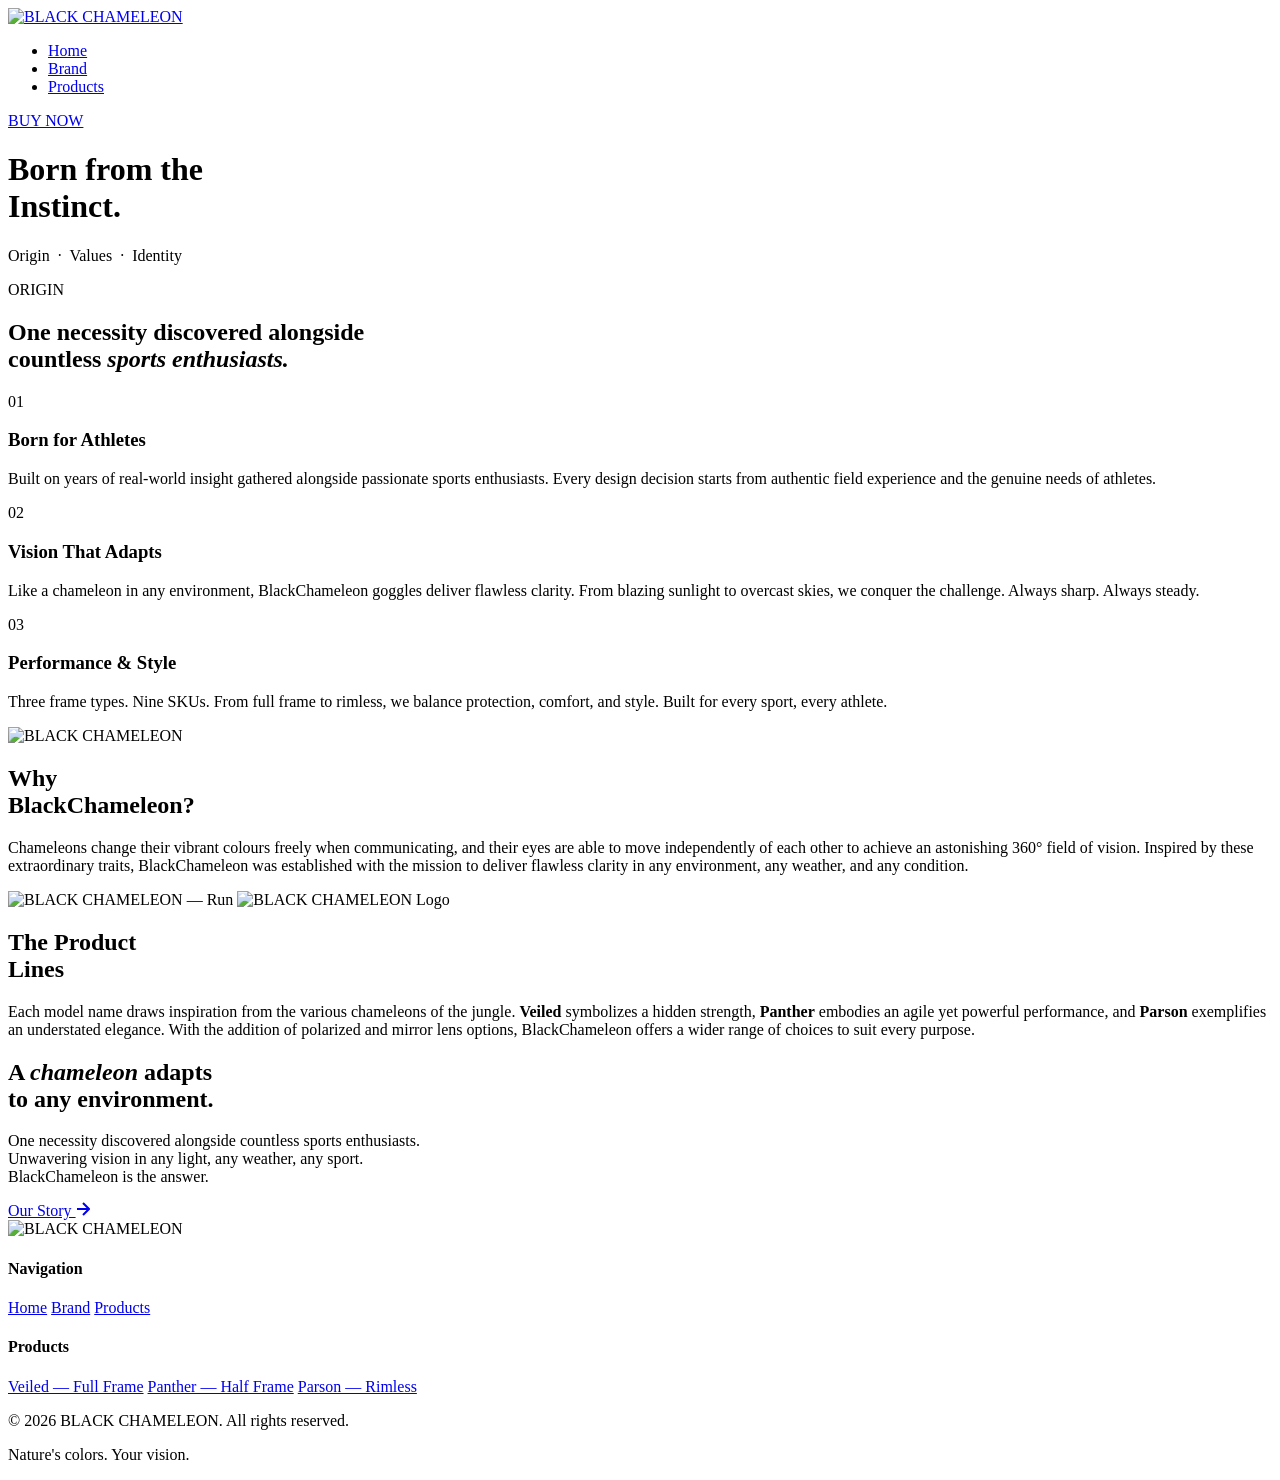
==== brand.html @ fb388fc9 "Add brand.html" ====
<!DOCTYPE html>
<html lang="ko">
<head>
  <meta charset="UTF-8" />
  <meta name="viewport" content="width=device-width, initial-scale=1.0" />
  <title>Brand — BLACK CHAMELEON</title>
  <link rel="stylesheet" href="css/style.css" />
</head>
<body id="brand-page">

<div id="scroll-bar"></div>

<!-- NAV -->
<nav>
  <div class="nav-inner">
    <a href="index.html" class="nav-logo">
      <img src="assets/logo-dark.png" alt="BLACK CHAMELEON" />
    </a>
    <ul class="nav-links">
      <li><a href="index.html">Home</a></li>
      <li><a href="brand.html">Brand</a></li>
      <li><a href="products.html">Products</a></li>
    </ul>
    <a href="https://smartstore.naver.com/blackchameleo" target="_blank" class="nav-cta">BUY NOW</a>
  </div>
</nav>

<!-- BRAND HERO -->
<div class="page-hero page-hero--bg" style="background-image: url('assets/brand-banner-bg.jpg');">
  <div class="page-hero-overlay"></div>
  <div class="ph-left">
    <h1 class="ph-title reveal">Born from the<br>Instinct.</h1>
    <p class="ph-sub reveal reveal-delay-1">Origin &nbsp;·&nbsp; Values &nbsp;·&nbsp; Identity</p>
  </div>
</div>

<!-- STATEMENT -->
<section class="section-statement">
  <p class="stmt-label reveal">ORIGIN</p>
  <h2 class="stmt-title reveal reveal-delay-1">
    One necessity discovered alongside<br>countless <em>sports enthusiasts.</em>
  </h2>

</section>

<!-- BRAND VALUES -->
<div class="brand-values">
  <div class="bv-item">
    <p class="bv-num reveal">01</p>
    <h3 class="bv-name reveal reveal-delay-1">Born for Athletes</h3>
    <p class="bv-desc reveal reveal-delay-2">Built on years of real-world insight gathered alongside passionate sports enthusiasts. Every design decision starts from authentic field experience and the genuine needs of athletes.</p>
  </div>
  <div class="bv-item">
    <p class="bv-num reveal">02</p>
    <h3 class="bv-name reveal reveal-delay-1">Vision That Adapts</h3>
    <p class="bv-desc reveal reveal-delay-2">Like a chameleon in any environment, BlackChameleon goggles deliver flawless clarity. From blazing sunlight to overcast skies, we conquer the challenge. Always sharp. Always steady.</p>
  </div>
  <div class="bv-item">
    <p class="bv-num reveal">03</p>
    <h3 class="bv-name reveal reveal-delay-1">Performance &amp; Style</h3>
    <p class="bv-desc reveal reveal-delay-2">Three frame types. Nine SKUs. From full frame to rimless, we balance protection, comfort, and style. Built for every sport, every athlete.</p>
  </div>
</div>

<!-- BRAND STORY DETAIL -->
<div class="brand-story">
  <div class="bs-img">
    <img src="assets/brand-lifestyle-1.jpg" alt="BLACK CHAMELEON" />
  </div>
  <div class="bs-text">
    <h2 class="reveal reveal-delay-1">Why<br>BlackChameleon?</h2>
    <p class="reveal reveal-delay-2">Chameleons change their vibrant colours freely when communicating, and their eyes are able to move independently of each other to achieve an astonishing 360° field of vision. Inspired by these extraordinary traits, BlackChameleon was established with the mission to deliver flawless clarity in any environment, any weather, and any condition.</p>
  </div>
</div>

<div class="brand-story" style="direction:rtl;">
  <div class="bs-img bs-img--hover" style="direction:ltr;">
    <img class="bs-img-main" src="assets/brand-lifestyle-2.jpg" alt="BLACK CHAMELEON — Run" />
    <img class="bs-img-over" src="assets/brand-lifestyle-1-hover.jpg" alt="BLACK CHAMELEON Logo" />
  </div>
  <div class="bs-text" style="direction:ltr;">
    <h2 class="reveal reveal-delay-1">The Product<br>Lines</h2>
    <p class="reveal reveal-delay-2">Each model name draws inspiration from the various chameleons of the jungle. <strong>Veiled</strong> symbolizes a hidden strength, <strong>Panther</strong> embodies an agile yet powerful performance, and <strong>Parson</strong> exemplifies an understated elegance. With the addition of polarized and mirror lens options, BlackChameleon offers a wider range of choices to suit every purpose.</p>
  </div>
</div>

<!-- BRAND STRIP -->
<div class="brand-strip">
  <div class="c-wrap">
    <div>
      <h2 class="bs-title">A <em>chameleon</em> adapts<br>to any environment.</h2>
    </div>
    <div>
      <p class="bs-body">One necessity discovered alongside countless sports enthusiasts.<br>Unwavering vision in any light, any weather, any sport.<br>BlackChameleon is the answer.</p>
      <a href="brand.html" class="bs-link">
        Our Story
        <svg width="14" height="14" viewBox="0 0 14 14" fill="none" stroke="currentColor" stroke-width="2"><path d="M1 7h12M7 1l6 6-6 6"/></svg>
      </a>
    </div>
  </div>
</div>

<!-- FOOTER -->
<footer>
  <div class="c-wrap">
    <div class="footer-brand">
      <img src="assets/logo-white.png" alt="BLACK CHAMELEON" />
    </div>
    <div class="footer-cols">
      <div class="footer-col">
        <h4>Navigation</h4>
        <a href="index.html">Home</a>
        <a href="brand.html">Brand</a>
        <a href="products.html">Products</a>
      </div>
      <div class="footer-col">
        <h4>Products</h4>
        <a href="products.html#veiled">Veiled — Full Frame</a>
        <a href="products.html#panther">Panther — Half Frame</a>
        <a href="products.html#parson">Parson — Rimless</a>
      </div>
    </div>
  </div>
</footer>
<div class="footer-bottom">
  <div class="c-wrap">
    <p>© 2026 BLACK CHAMELEON. All rights reserved.</p>
    <p>Nature's colors. Your vision.</p>
  </div>
</div>

<script src="js/main.js"></script>
</body>
</html>
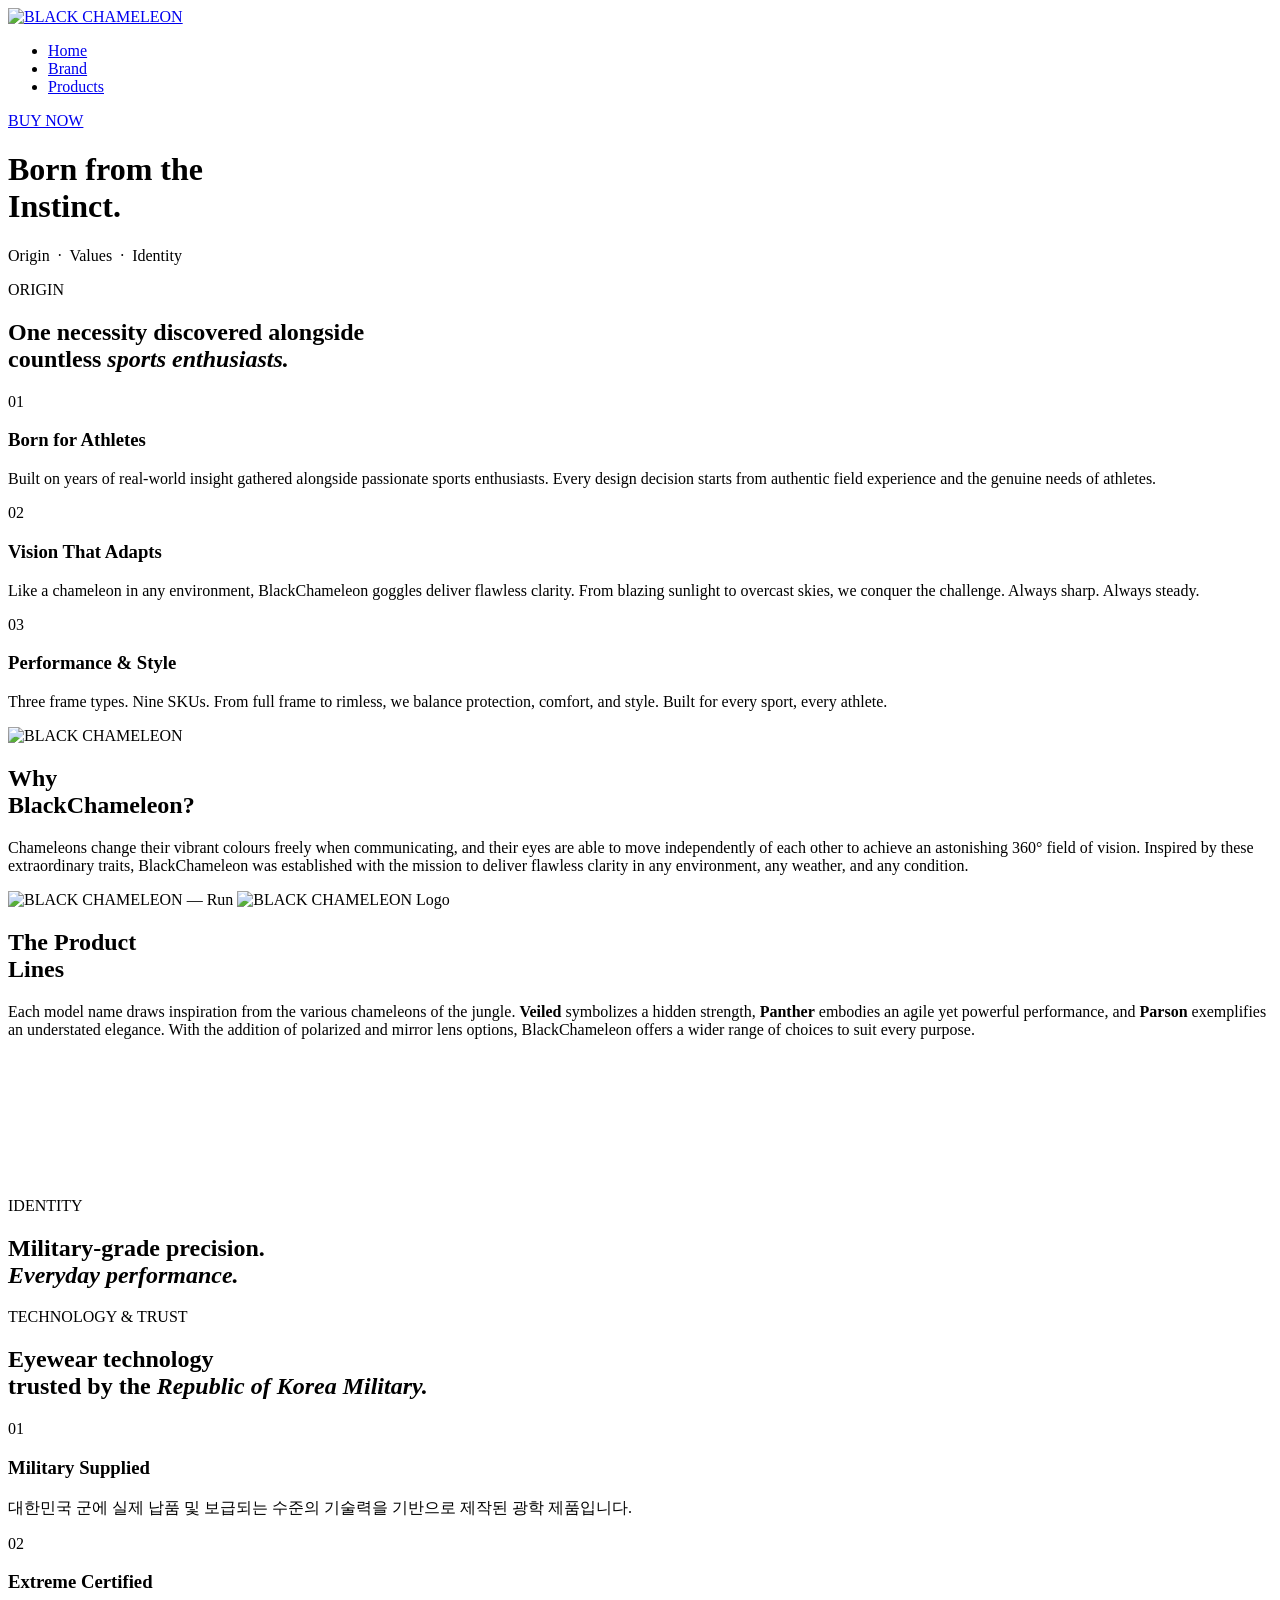
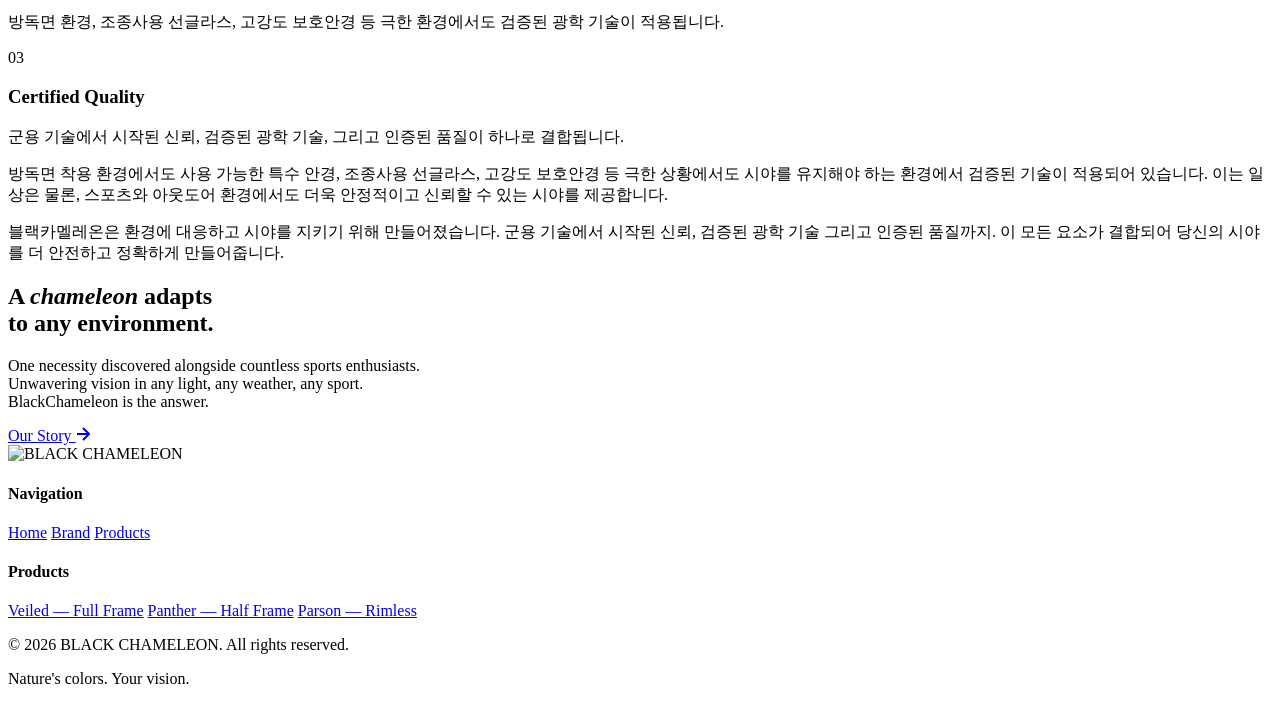
==== commit 34652fe3: "Add brand.html" ====
--- a/brand.html
+++ b/brand.html
@@ -84,6 +84,49 @@
   </div>
 </div>
 
+<!-- IDENTITY STATEMENT -->
+<section class="section-statement" style="padding-top:clamp(100px,14vh,160px);">
+  <p class="stmt-label reveal">IDENTITY</p>
+  <h2 class="stmt-title reveal reveal-delay-1">
+    Military-grade precision.<br><em>Everyday performance.</em>
+  </h2>
+</section>
+
+<!-- MILITARY TRUST SECTION -->
+<div class="mil-trust">
+  <div class="mil-trust-inner">
+
+    <div class="mil-trust-header reveal">
+      <p class="mil-trust-tag">TECHNOLOGY &amp; TRUST</p>
+      <h2 class="mil-trust-title">Eyewear technology<br>trusted by the <em>Republic of Korea Military.</em></h2>
+    </div>
+
+    <div class="mil-trust-grid">
+      <div class="mil-cred reveal">
+        <p class="mil-cred-num">01</p>
+        <h3 class="mil-cred-name">Military Supplied</h3>
+        <p class="mil-cred-desc">대한민국 군에 실제 납품 및 보급되는 수준의 기술력을 기반으로 제작된 광학 제품입니다.</p>
+      </div>
+      <div class="mil-cred reveal reveal-delay-1">
+        <p class="mil-cred-num">02</p>
+        <h3 class="mil-cred-name">Extreme Certified</h3>
+        <p class="mil-cred-desc">방독면 환경, 조종사용 선글라스, 고강도 보호안경 등 극한 환경에서도 검증된 광학 기술이 적용됩니다.</p>
+      </div>
+      <div class="mil-cred reveal reveal-delay-2">
+        <p class="mil-cred-num">03</p>
+        <h3 class="mil-cred-name">Certified Quality</h3>
+        <p class="mil-cred-desc">군용 기술에서 시작된 신뢰, 검증된 광학 기술, 그리고 인증된 품질이 하나로 결합됩니다.</p>
+      </div>
+    </div>
+
+    <div class="mil-trust-body reveal">
+      <p>방독면 착용 환경에서도 사용 가능한 특수 안경, 조종사용 선글라스, 고강도 보호안경 등 극한 상황에서도 시야를 유지해야 하는 환경에서 검증된 기술이 적용되어 있습니다. 이는 일상은 물론, 스포츠와 아웃도어 환경에서도 더욱 안정적이고 신뢰할 수 있는 시야를 제공합니다.</p>
+      <p>블랙카멜레온은 환경에 대응하고 시야를 지키기 위해 만들어졌습니다. 군용 기술에서 시작된 신뢰, 검증된 광학 기술 그리고 인증된 품질까지. 이 모든 요소가 결합되어 당신의 시야를 더 안전하고 정확하게 만들어줍니다.</p>
+    </div>
+
+  </div>
+</div>
+
 <!-- BRAND STRIP -->
 <div class="brand-strip">
   <div class="c-wrap">
